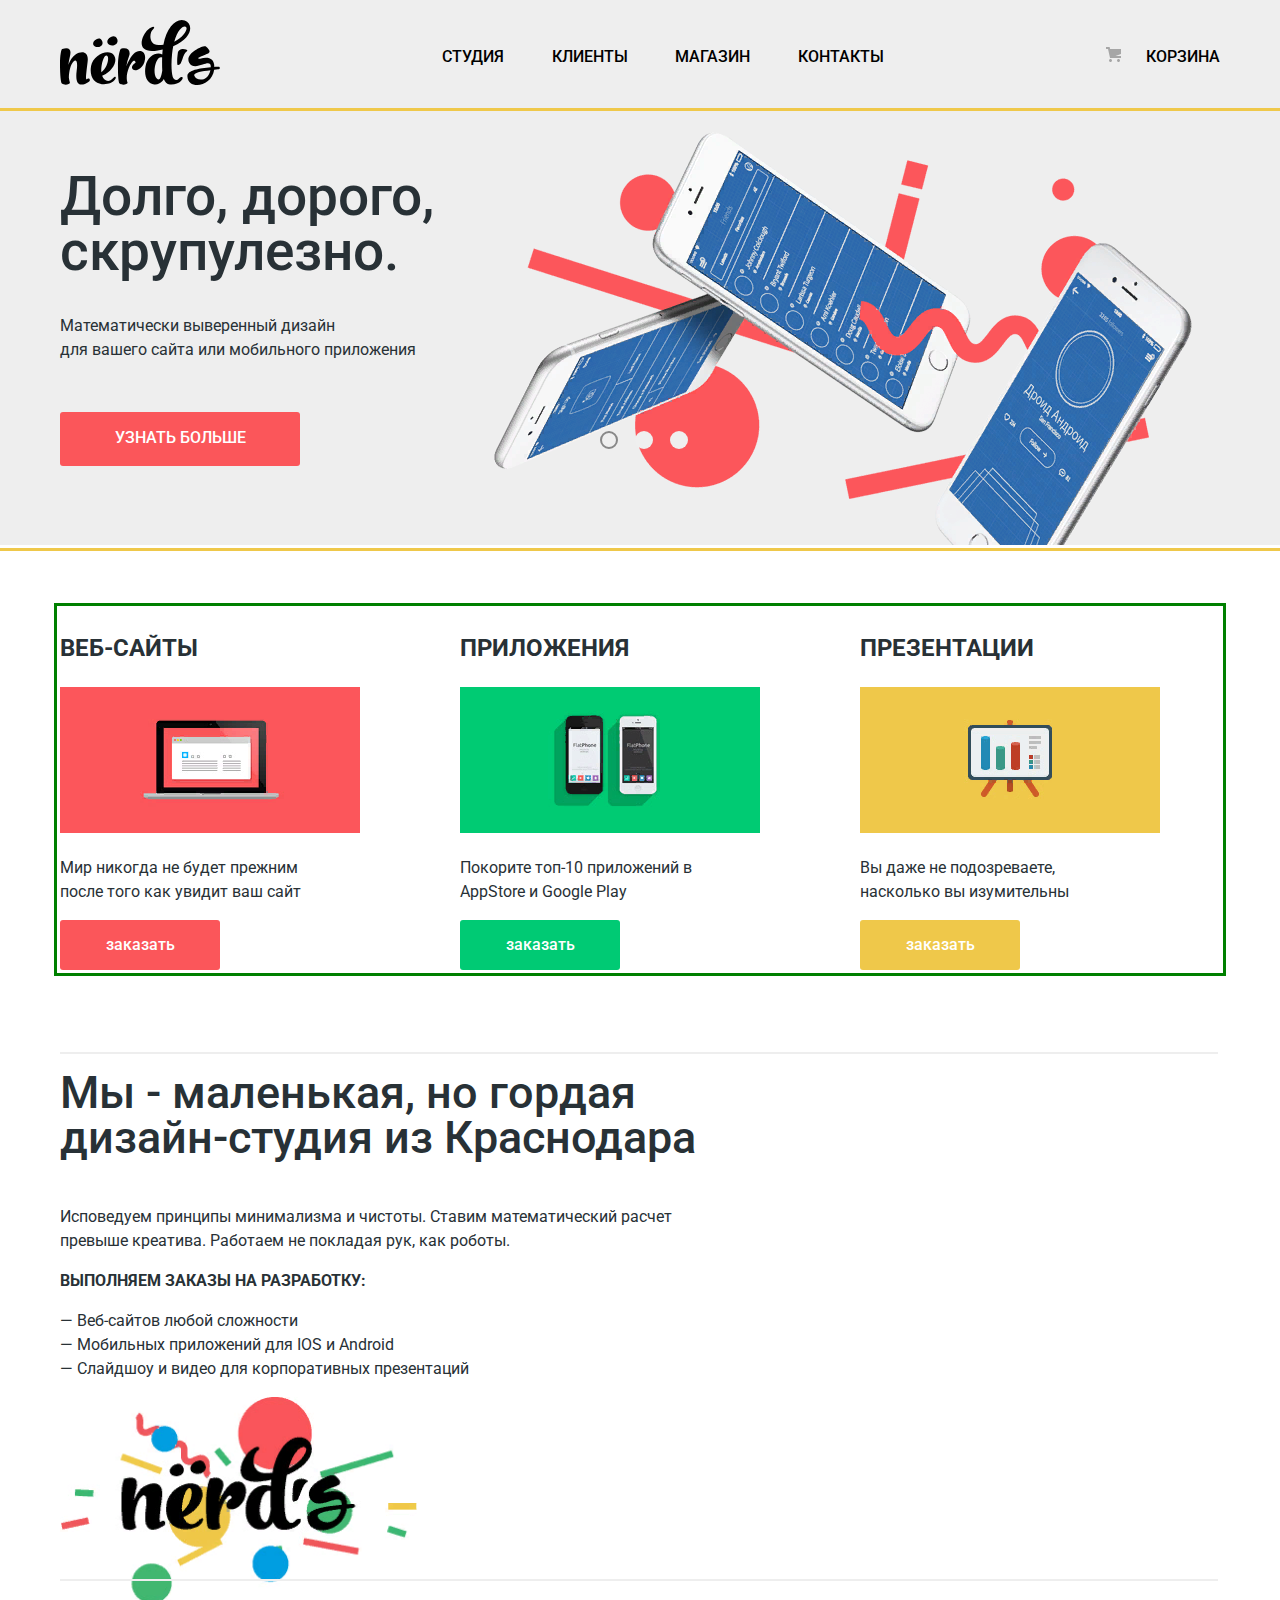
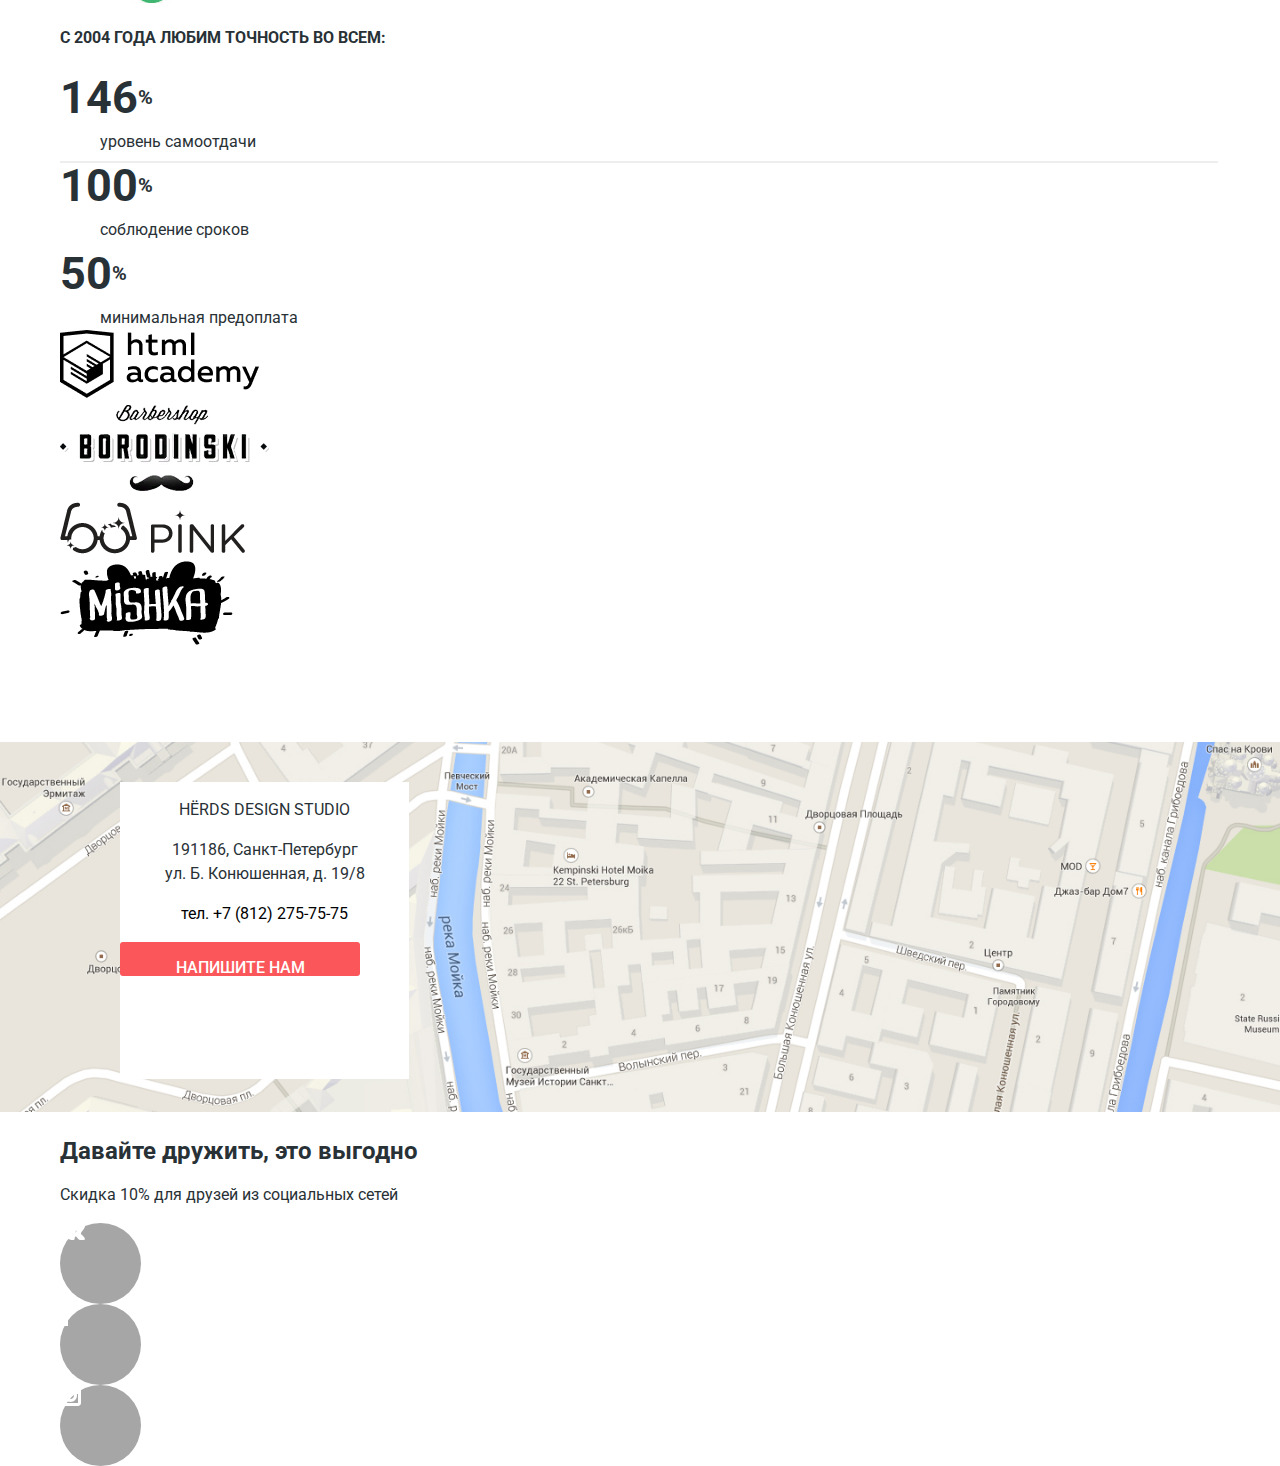
==== 1538197-nerds-29-master/index.html @ d8f3897c "commit" ====
<!DOCTYPE html>
<html class="page" lang="ru">
  <head>
    <meta charset="utf-8">
    <title>HTML Academy: Нёрдс</title>
    <link rel="stylesheet" href="https://fonts.googleapis.com/css2?family=Roboto:wght@400;700&display=swap">
    <link rel="stylesheet" href="normalize.css">
    <link rel="stylesheet" href="style.css">
  </head>
  <body class="page-body"> 
   <header class="main-header">
       <nav class="main-navigation">
          <a class="main-header-logo">
            <img src="img\nerds-logo.svg" width="160" height="65" alt="логотип дизайн-студии Нёрдс">
          </a>
         <ul class="navigation-list">
            <li>
              <a href="blank.html">cтудия</a>
            </li>
            <li>
              <a href="blank.html">клиенты</a>
            </li>
            <li>
              <a href="catalog.html">магазин</a>
            </li>
            <li>
              <a href="blank.html">контакты</a>
            </li>       
         </ul>
         <a class="basket-link" href="blank.html">корзина</a>
       </nav>               
   </header>
   <main class="container">
     <h1 class="main-title">Дизайн-студия Нёрдс</h1>
     <section class="features">
        <h2 class="second-title">Преимущества</h2>
        <div class="slider">
          <ul class="slider-list">
            <li class="slider-item slide-1">
             <h3 class="slogan-slide">Долго, дорого,<br>скрупулезно.</h3>
              <p class="text-slide">Математически выверенный дизайн<br>для вашего сайта или мобильного приложения</p>
              <a class="big-button slide-button" href="#">Узнать больше</a>
            </li>
            <li class="slider-item slide-2">
             <h3 class="slogan-slide">Любим математику<br>как никто другой.</h3>
              <p class="text-slide">Никакого креатива, только математические формулы<br>для расчета идеальных пропорций</p>
              <a class="big-button slide-button" href="#">Узнать больше</a>
            </li>
            <li class="slider-item slide-3">
             <h3 class="slogan-slide">Только ночь,<br>только харкор</h3>
              <p class="text-slide">Работать днём, как все? Мы против этого.<br>Ближе к полуночи работа только начинается</p>
              <a class="big-button slide-button" href="#">Узнать больше</a>
            </li>
          </ul>
          <div class="slider-controls">
           <button class="current" type="button" aria-label="Первый слайд"></button>
           <button type="button" aria-label="Второй слайд"></button>
           <button type="button" aria-label="Третий слайд"></button>
	        </div>
        </div>            
     </section>
     <section class="product">
       <h2 class="second-title">Услуги</h2>
        <ul class="product-list">
          <li class="product-item-1">
            <h3 class="product-title">Веб-сайты</h3>
              <div class="product-picture">
                <img src="img\illustration-1 1.png" width="300" height="146" alt="Веб-сайты">
              </div>   
            <p class="product-text">Мир никогда не будет прежним<br>после того как увидит ваш сайт</p>
            <button class="button" type="button">заказать</button>
          </li>
          <li class="product-item-2">
            <h3 class="product-title">Приложения</h3>
              <div class="product-picture">
                <img src="img\illustration-2 1.png" width="300" height="146" alt="Приложения">
              </div>
            <p class="product-text">Покорите топ-10 приложений в<br>AppStore и Google Play</p>
            <button class="button" type="button">заказать</button>
          </li>
          <li class="product-item-3"> 
            <h3 class="product-title">Презентации</h3>
              <div class="product-picture">
                <img src="img\illustration-3 1.png" width="300" height="146" alt="Презентации">
              </div>
            <p class="product-text">Вы даже не подозреваете,<br>насколько вы изумительны</p>
            <button class="button" type="button">заказать</button>
          </li>
        </ul>
     </section>
     <div class="line-1"></div>
     <section class="services">
       <h2 class="second-title">О нас</h2>
       <div class="content-wrapper">
            <p class="text services-text-1">Мы - маленькая, но гордая<br>дизайн-студия из Краснодара</p>
            <p class="text services-text-2">Исповедуем принципы минимализма и чистоты. Ставим математический расчет<br>превыше креатива. Работаем не покладая рук, как роботы.</p>
            <p class="caption">Выполняем заказы на разработку:</p>
          <ul class="services-list">
            <li class="item services-item-1">&#8212; Веб-сайтов любой сложности</li>
            <li class="item services-item-2">&#8212; Мобильных приложений для IOS и Android</li>
            <li class="item services-item-3">&#8212; Слайдшоу и видео для корпоративных презентаций</li>
          </ul>
       </div>
       <div class="progress-wrapper">
           <p class="big-logo">
              <img src="img\nerds-illustration 1.png" width="360" height="208" alt="логотип Нёрдс">
           </p>
           <p class="description-progress">С 2004 года любим точность во всем:</p>
         <dl class="progress-list">
           <dt class="progress progress-1">
             <span class="number">146</span><span class="percent"><sup>%</sup></span>
           </dt>
           <dd>уровень самоотдачи</dd>
           <dt class="progress progress-2">
            <span class="number">100</span><span class="percent"><sup>%</sup></span>
           </dt>
           <dd>соблюдение сроков</dd>
           <dt class="progress progress-3">
             <span class="number">50</span><span class="percent"><sup>%</sup></span>
           </dt>
           <dd>минимальная предоплата</dd>
         </dl>
       </div> 
     </section>
     <div class="line-2"></div>
     <section class="clientes">
       <h2 class="second-title">Портфолио</h2>
        <ul class="clientes-list">
         <li class="client client-1">
           <a href="https://htmlacademy.ru/intensive/htmlcss">
             <img src="img\Group 5.png" width="199" height="68" alt="htmlacademy">
           </a>
         </li>
         <li class="client client-2">
           <a href="#">
             <img src="img\logo-2 2.png" width="209" height="90" alt="barbershop BORODINSKI">
           </a>
         </li>   
         <li class="client client-3">
           <a href="#">
             <img src="img\logo-3 2.png" width="185" height="52" alt="PINK">
           </a>
         </li>
         <li class="client client-4">
           <a href="#">
             <img src="img\logo-4 2.png" width="173" height="84" alt="MISHKA" >
           </a>
         </li>
        </ul>
     </section>
   </main>
   <div class="line-3"></div>
   <footer class="main-footer">
     <section class="contacts">
       <h2 class="second-title">Карта</h2>
       <div class="map"></div>
         <img src="img\map 1.png" alt="карта">
       </div>
       <div class="address">
          <h2 class="second-title">Наш адрес</h2>
          <p class="contacts-capture">HЁRDS DESIGN STUDIO</p>
          <p class="contacts-text">191186, Санкт-Петербург<br>ул. Б. Конюшенная, д. 19/8</p>
          <p class="phone">
            <a href="tel:+78122757575">тел. +7 (812) 275-75-75</a>
          </p>
          <button class="big-button" type="button">Напишите нам</button>        
       </div>
     </section>
     <section class="social-network">
      <div class="social-content"> 
        <h2 class="second-title-visible">Давайте дружить, это выгодно</h2>
        <p class="discount">Скидка 10% для друзей из социальных сетей</p>
      </div>
       <ul class="social-list">
         <li class="social-item vk">
           <a href="https://vk.com/">
             <img src="img\vk-icon.svg" width="26" height="15" alt="VK">
           </a>
         </li>
         <li class="social-item fb">
           <a href="https://www.facebook.com/">
             <img src="img\fb-icon.svg" width="12" height="22" alt="FB">                    
           </a>
         </li>
         <li class="social-item inst">
           <a href="https://www.instagram.com/">
             <img src="img\insta-icon.svg" width="21" height="21" alt="INSTAGRAM">
           </a>
         </li>
       </ul>
     </section>
     
   </footer>
  </body>
</html>
---- 1538197-nerds-29-master/style.css ----
/*Variablez*/

:root {
    --light-gray: #EEEEEE;
    --gray: #888888;
    --dark-gray: #444444;
    --light-red: #FB565A;
    --basic-red: #E74246;
    --dark-red: #D7373B;
    --light-green: #00CA74;
    --basic-green: #00BC6C;
    --dark-green: #00AA62;
    --light-yellow: #EFC84A;
    --basic-yellow: #EAB534;
    --dark-yellow: #E5A722;
    --black:  #000000;
    --light-black: #231F20;
    --dark: #283136;
    --light-dark:#4D4D4D;
    --white: #FFFFFF;
    --basic-gray: #A6A6A6;
   
}

/*Global*/

body {
    margin: 0 auto;
    padding: 0;
    font-family: "Roboto", Arial, sans-serif;
    font-size: 16px;
    line-height: 24px;
    font-style: normal;
    font-weight: normal;  
    color: var(--dark);
    background-color: var(--white);   
}


a {
    text-decoration: none;
    color: var(--black)
}

img {
    max-width: 100%;
    height: auto;
}

/*Grid*/

.page {
    height: 100%;
}

.page-body {
    min-height: 100%;    

}

/*Main Header*/

.main-header {
    margin: 0 auto;
    display: flex;
    font-weight: 500;
    font-size: 16px;
    line-height: 30px;
    text-transform: uppercase;
    color: var(--black);
    background-color: var(--light-gray);
    height: 114px;
    overflow: hidden;  
        
}


/*Navigation*/

.main-navigation {
    margin: 0 auto ;
    width: 1160px;
    display: flex;
    flex-direction: row;
    align-items: center;
    justify-content: space-between;
     
}

.navigation-list {
    list-style: none;
    margin: 0;
    padding: 0;
    display: flex;
    flex-wrap: wrap;
    justify-content: space-between;
    width: 487px;  
    
}
 
.navigation-list a {
    display: block;
    padding: 25px 22.5px;

}

.basket-link {
    display: block;
    padding: 25px 0px 25px 40px;
    position: relative;

}

.basket-link::before {
    content: "";
    position: absolute;
    width: 15px;
    height: 15px;
    background-image: url("img/cart-icon.svg");
    background-repeat: no-repeat;
    background-position: left;
    top: 30px;
    left: 0;

}

.navigation-list a:hover,
.basket-link:hover {
    color: var(--light-red);
}

.navigation-list a:active,
.basket-link:active {
    color: var(--black);
    opacity: 0.3
}


/*Features*/

.features {
    margin: 0 auto 64px;
    background-color: var(--light-gray);
    outline: 3px solid var(--light-yellow);
    outline-offset: 3px;
        
}

.main-title,
.second-title {
    position: absolute;
    width: 1px;
    height: 1px;
    margin: -1px;
    border: 0;
    padding: 0;
    white-space: nowrap;
    clip-path: inset(100%);
    clip: rect(0 0 0 0);
    
}

.big-button {
    display: block;
    width: 240px;
    height: 20px;
    background-color: var(--light-red);
    color: var(--white);
    border-radius: 3px;
    border: none;
    font-weight: 500;
    font-size: 16px;
    line-height: 18px;
    text-transform: uppercase;
    text-align: center;
    padding: 17px 0;
    

}   


.big-button:hover,
.big-button:focus {
    background-color: var(--basic-red);
    
}


.big-button:active {
    background-color: var(--dark-red);
    box-shadow: inset 0px 3px 0px rgba(0, 1, 1, 0.1);
        
}

/*slider*/

.slider {
    position: relative;
}

.slider-list {
    list-style: none;
    margin: 0 auto;
    padding: 0;
}


.slider-item {
    display: flex;
    flex-direction: column;
    width: 1160px;
    height: 431px;
    margin: 0 auto;
    background-repeat: no-repeat;
    background-position: right;

}

.slide-1 {
    background-image: url("img/nerds-index-slide1 1.png");

}


.slide-2 {
    background-image: url("img/nerds-index-slide2 1.png");

}


.slide-3 {
    background-image: url("img/nerds-index-slide3 1.png")

}


.slogan-slide {
    font-weight: 500;
    font-size: 55px;
    line-height: 55px;
    
}

.text-slide{
    margin-top: -20px;
    margin-bottom: 50px;
}
    

.slide-2,
.slide-3 {
    display: none ;
}


.slider-controls  {
    position: absolute;
    display: flex;
    flex-wrap: wrap;
    justify-content: space-between;
    width: 88px;
    left: 600px;
    bottom: 96px;
}

.slider-controls button {
    width: 18px;
    height: 18px;
    border-radius: 50%;
    border: none;
    cursor: pointer;
}

.slider-controls .current {
    border: 2px solid var(--gray);
}

/*Productes*/

.product {
    width: 1160px;
    margin: 0 auto;
    outline: 3px solid green;
    outline-offset: 3px;
    
}

.product-list {
    list-style: none;
    margin: 0;
    padding:0;
    display: flex;
    flex-wrap: wrap;
    
}

.product-list li {
    margin-right: 100px;
    
}
.product-list li:nth-child(3) {
    margin-right: 60px;
    
}

.product-picture {
    order: 10;
}




.button {
    width: 160px;
    height: 50px;
    font-weight: 500;
    font-size: 16px;
    line-height: 18px;
    color: var(--white);
    border-radius: 3px;
    border: none;
}

.product-item-1 .button {
    background-color: var(--light-red);
}

.product-item-1 .button:hover {
    background-color: var(--basic-red);
}

.product-item-1 .button:active {
    background-color: var(--dark-red);
}

.product-item-2 .button {
    background-color: var(--light-green);
}

.product-item-2 .button:hover {
    background-color: var(--basic-green);
}

.product-item-2 .button:active {
    background-color: var(--dark-green);
}

.product-item-3 .button {
    background-color: var(--light-yellow);
}

.product-item-3 .button:hover {
    background-color: var(--basic-yellow);
}

.product-item-3 .button:active {
    background-color: var(--dark-yellow);
}

.product-list .product-title {
    font-weight: 700;
    font-size: 24px;
    line-height: 30px;
    text-transform: uppercase;
}

.line-1 {
    position: absolute;
    width: 1158px;
    height: 2px;
    left: 60px;
    top: 1052px;
    background-color: var(--light-gray);
}

/*Services*/

.services {
    
    width: 1160px;
    margin: 100px auto 0;
    
}

.services-text-1 {
    font-weight: 500;
    font-size: 45px;
    line-height: 45px;
}

.caption {
    font-weight: 700;
    font-size: 16px;
    line-height: 24px;
    text-transform: uppercase;
}

.services-list {
    list-style: none;
    margin-left: -40px;
}

.progress-list {
    
    list-style: none;
    margin: 0;
    padding: 0;
    width: 357px;    
}


.description-progress {
    font-weight: bold;
    font-size: 16px;
    line-height: 24px;
    text-transform: uppercase;
    
}

.progress .number {
    font-weight: 700;
    font-size: 45px;
    line-height: 64px;

}

.progress .percent {
    font-weight: bold;
    font-size: 26px;
    line-height: 40px;
}

.progress-wrapper {
    
    width: 357px;
    
}

    
 
.social-list {
    list-style: none; 
    margin: 0;
    padding: 0;
    
    
}

.client a:hover {
    opacity: 0.2;
}

.client a:active {
    opacity: 0.1;
}


/*Clientes*/
.line-2 {
    position: absolute;
    width: 1158px;
    height: 2px;
    left: 60px;
    top: 1579px;
    background-color: var(--light-gray);
}

.clientes-list {
    width: 1160px;
    list-style: none;
    margin: 0 auto;
    padding: 0;
    
    
    
    
}

.line-3 {
    position: absolute;
    width: 1158px;
    height: 2px;
    left: 60px;
    top: 1761px;
    background-color: var(--light-gray);
}


/*Footer*/

.main-footer {
    margin: 90px auto 0;
}

.contacts {
    position: relative;

}
    

.address {
    display: block;
    position: absolute;
    width: 289px;
    height: 297px;
    left: 120px;
    top: 40px;
    background-color: var(--white);
    text-align: center;
}
    

.social-network {
    
    width: 1160px;
    margin: 0 auto;
}




.social-content {
    order: 1;

}

.social-item {
    background-color: #A6A6A6;
    border-radius: 50%;
    width: 81px;
    height: 81px;
   
}



/*Grid*/




/*Catalog*/
.pagination-list {
    list-style: none;
}

.catalog-header-wrapper {
    
    background-color: var(--light-gray);
    height: 355px;
}

.main-title-catalog {
    justify-self: center;
    font-weight: 500;
    font-size: 55px;
    line-height: 55px;
    
}

.catalog-main {
    
    min-width: 1160px;
    margin: 0 auto;

}

.catalog-product-list {
    list-style: none;
    margin: 0;
    padding: 0;
    
}

.pagination-list {
    
    width: 443px;
}
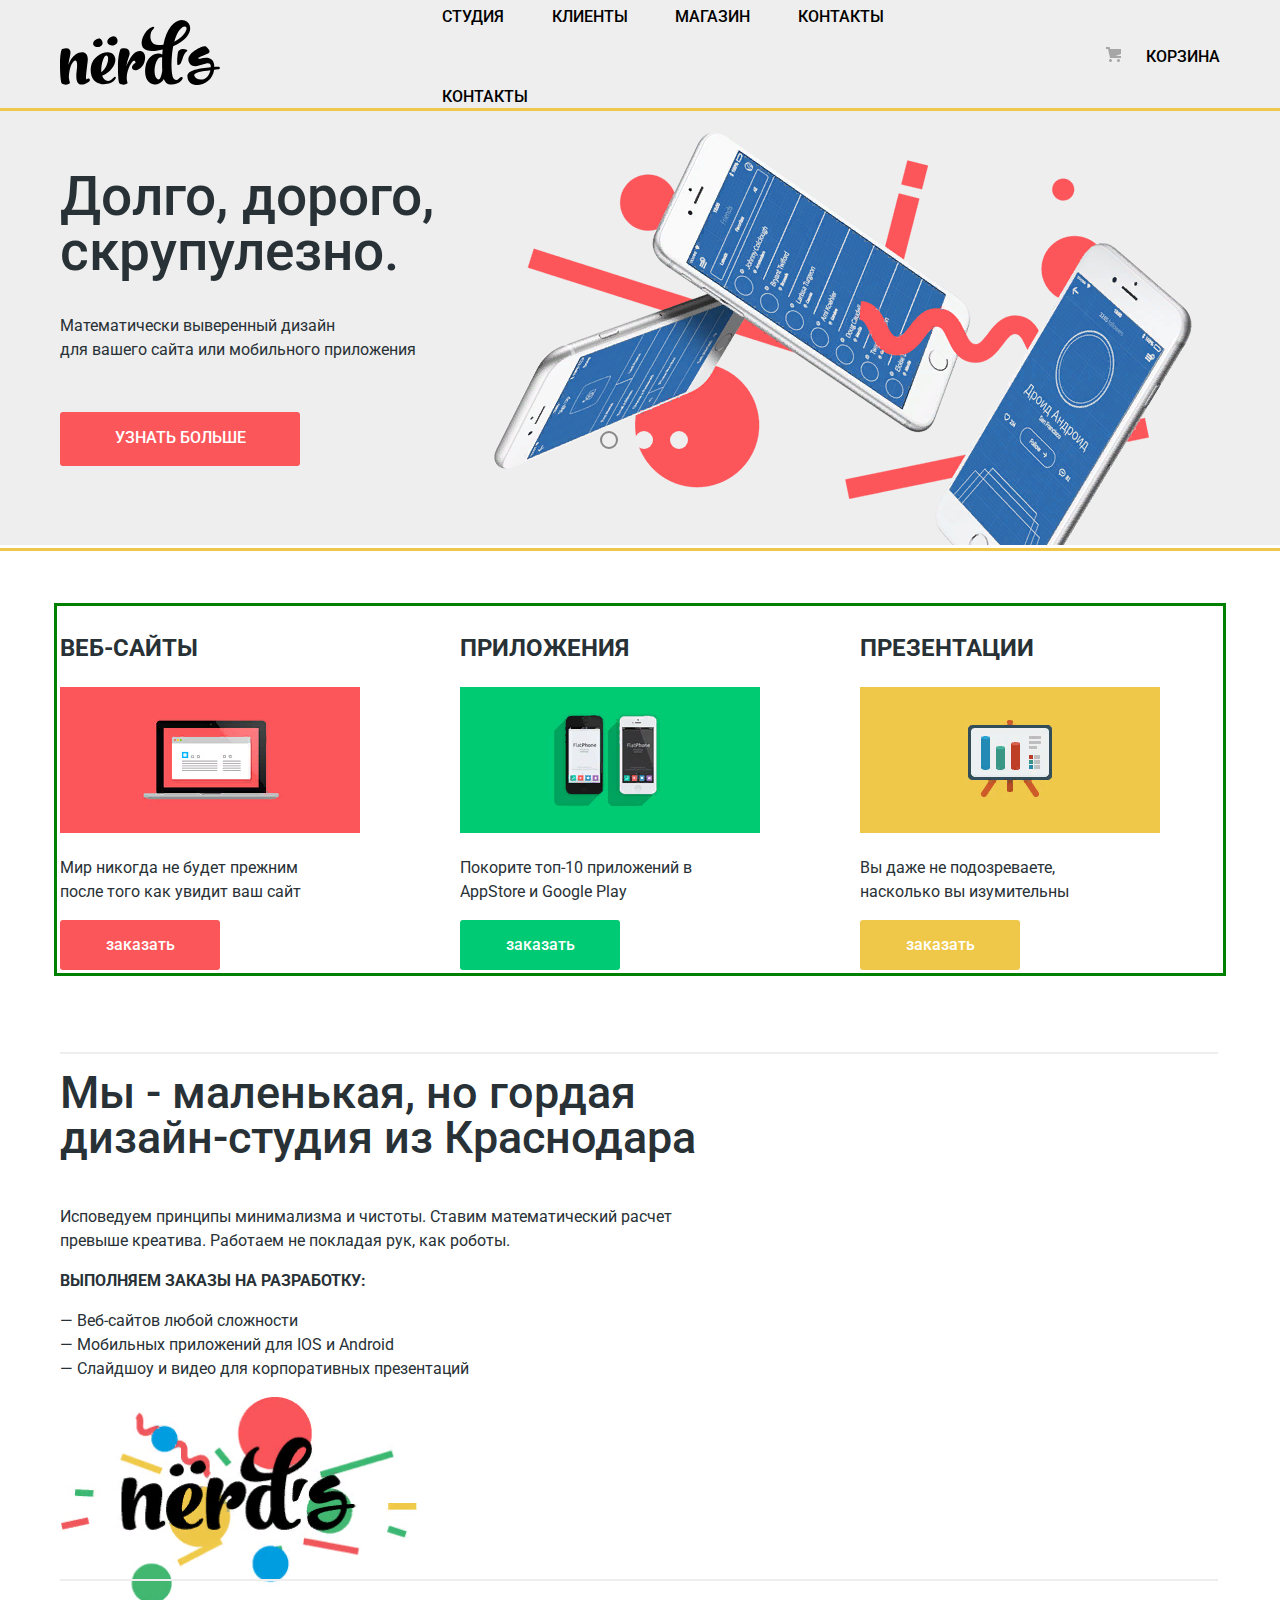
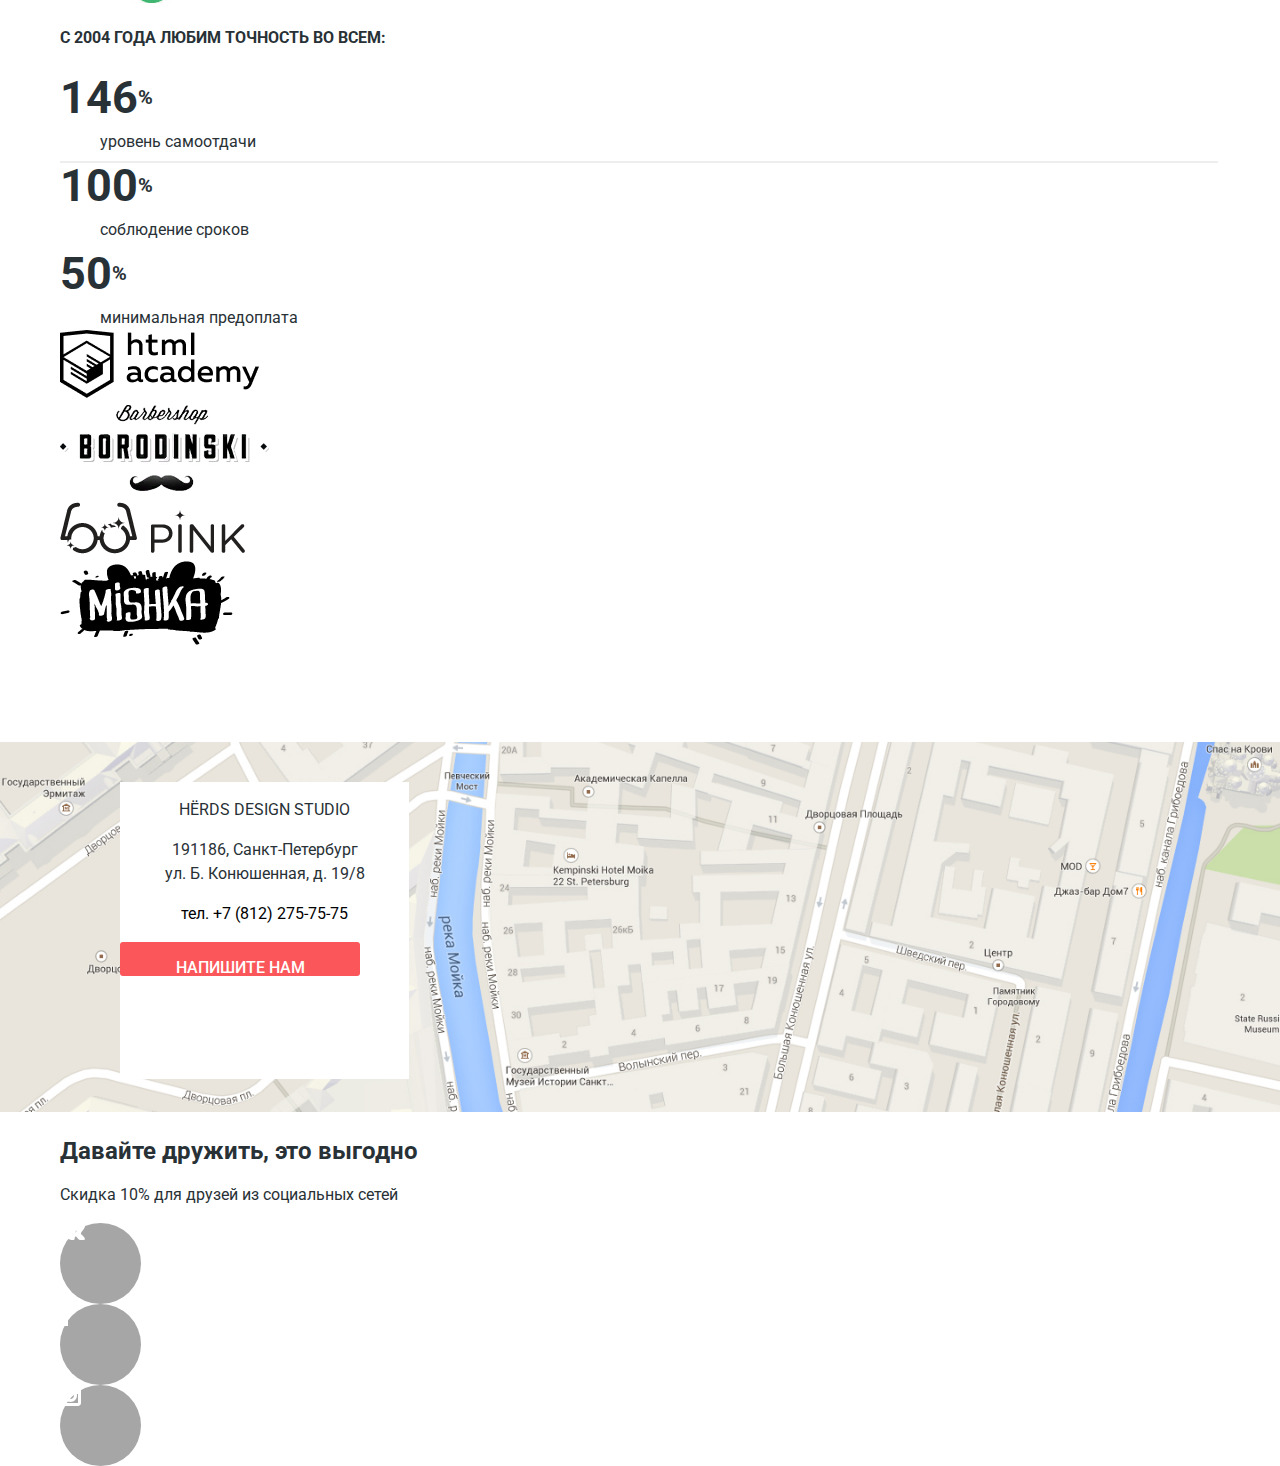
==== commit e7eb81a5: "изменил навигацию" ====
--- a/1538197-nerds-29-master/index.html
+++ b/1538197-nerds-29-master/index.html
@@ -24,6 +24,8 @@
               <a href="catalog.html">магазин</a>
             </li>
             <li>
+              <a href="blank.html">контакты</a>
+            </li>       <li>
               <a href="blank.html">контакты</a>
             </li>       
          </ul>
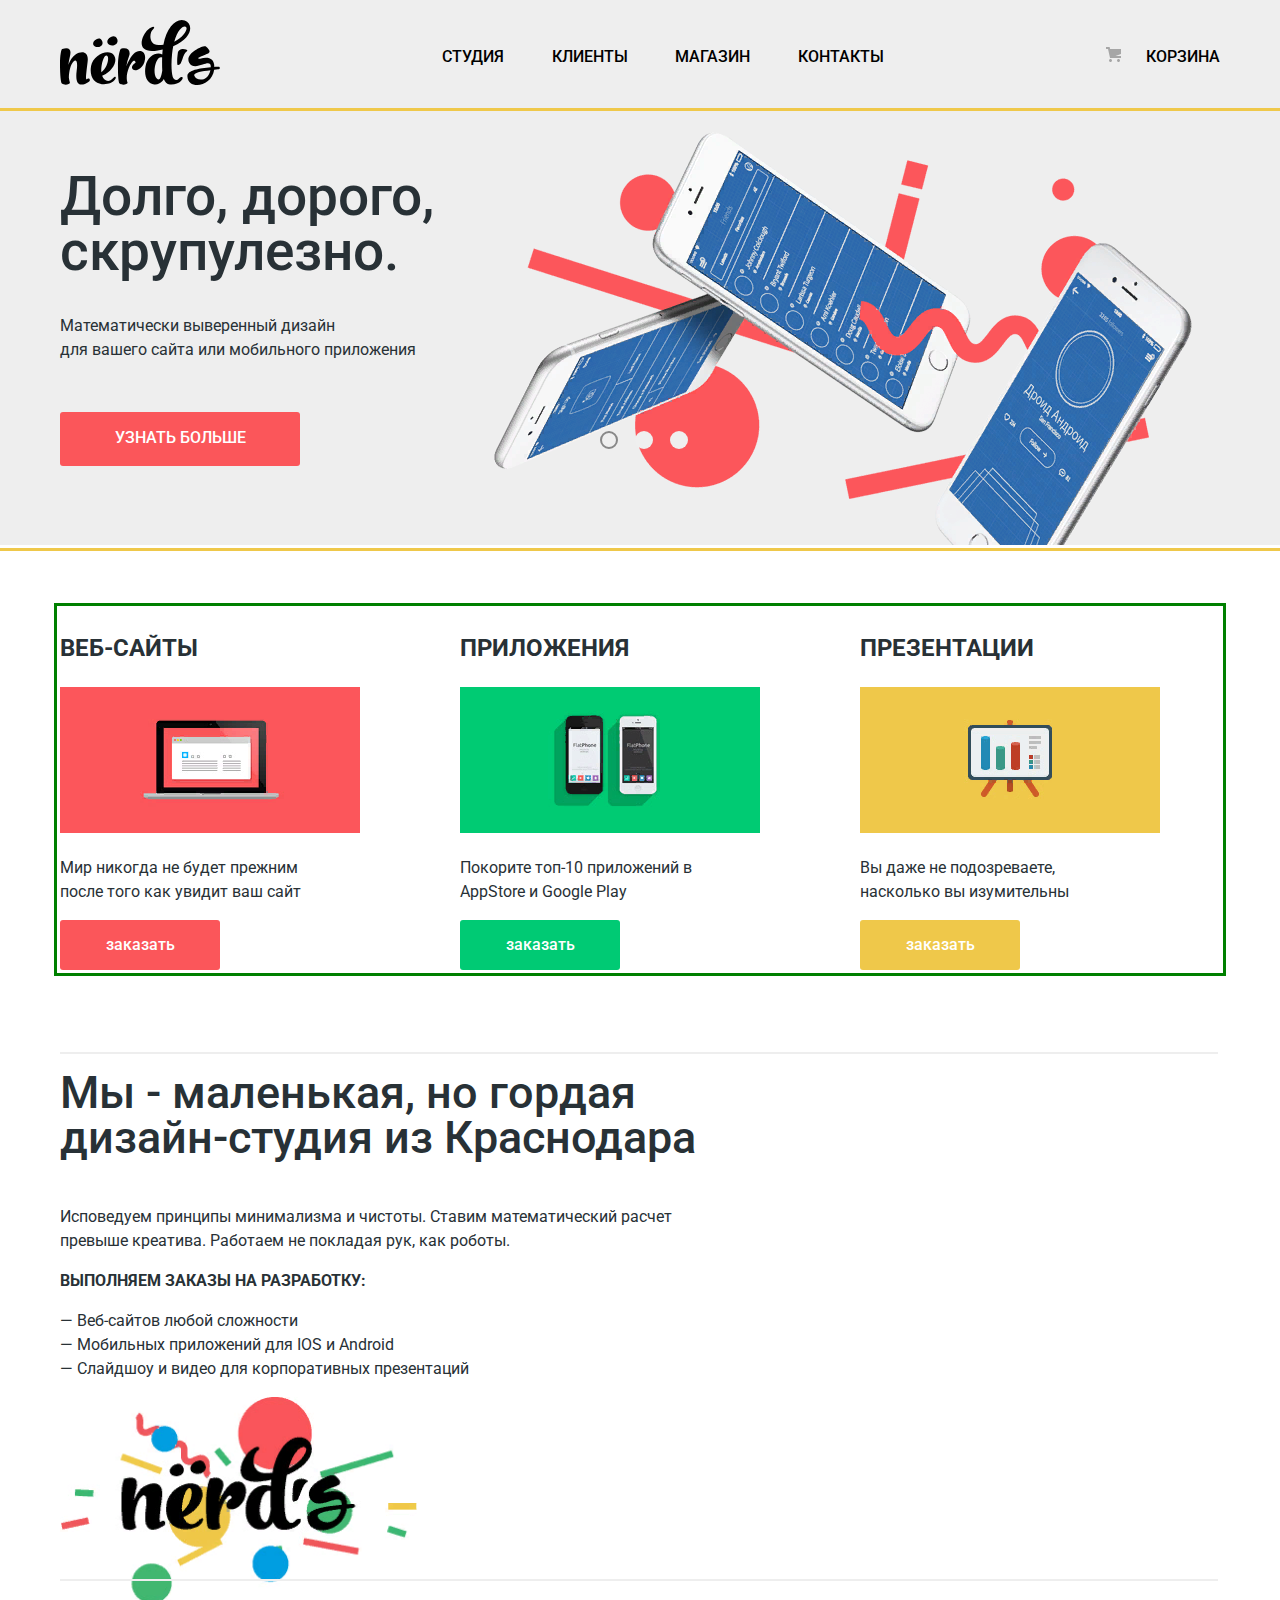
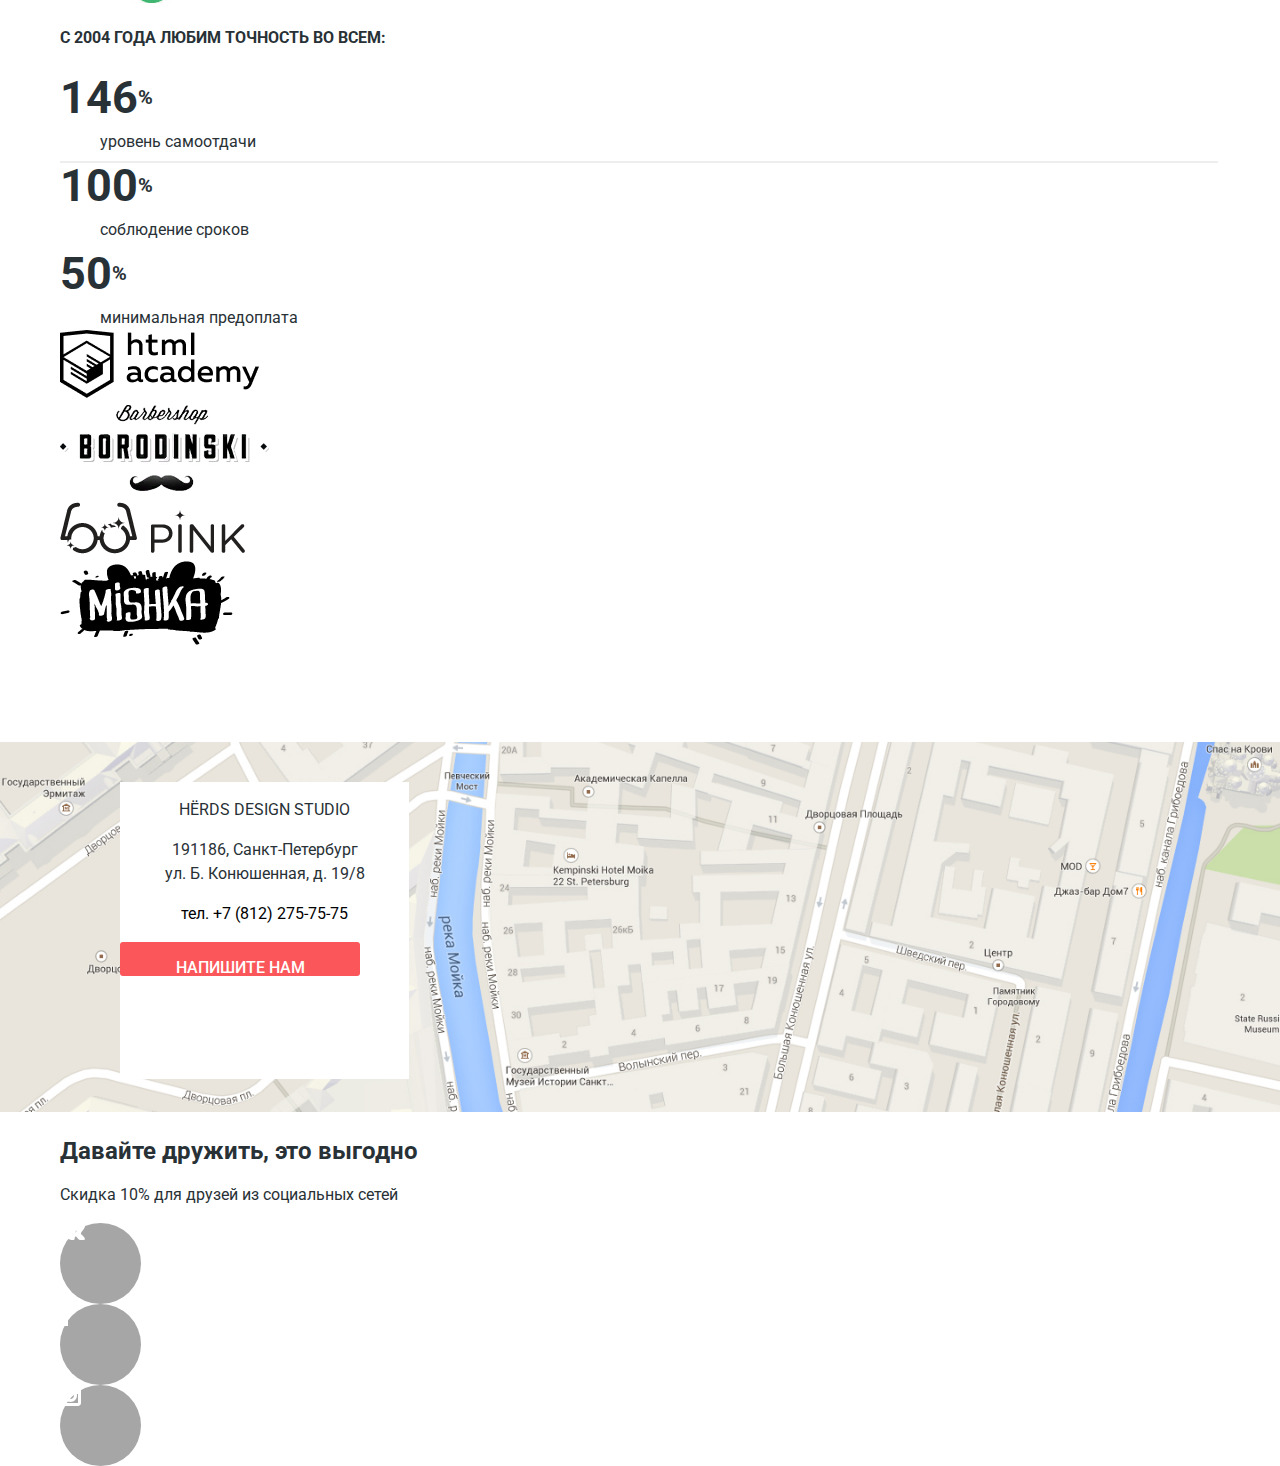
==== commit e8525626: "commit" ====
--- a/1538197-nerds-29-master/index.html
+++ b/1538197-nerds-29-master/index.html
@@ -25,9 +25,7 @@
             </li>
             <li>
               <a href="blank.html">контакты</a>
-            </li>       <li>
-              <a href="blank.html">контакты</a>
-            </li>       
+            </li>    
          </ul>
          <a class="basket-link" href="blank.html">корзина</a>
        </nav>               
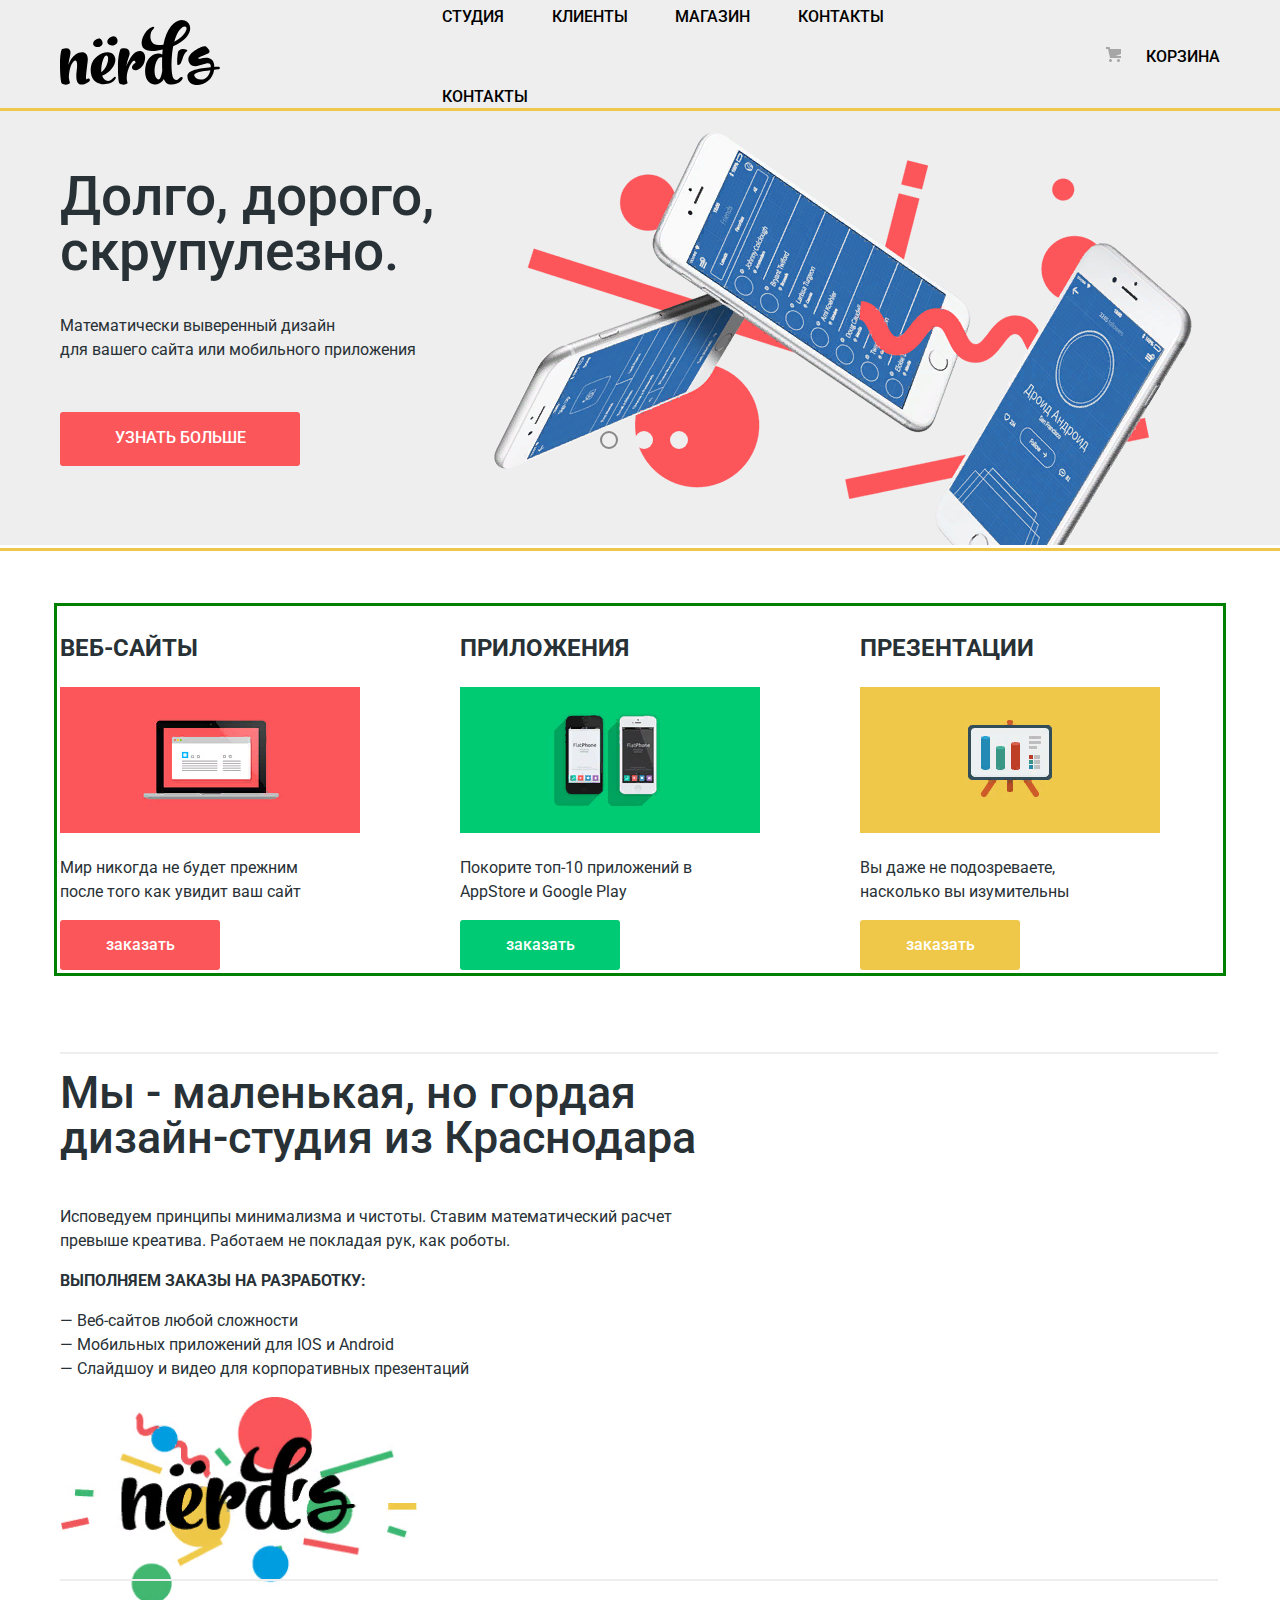
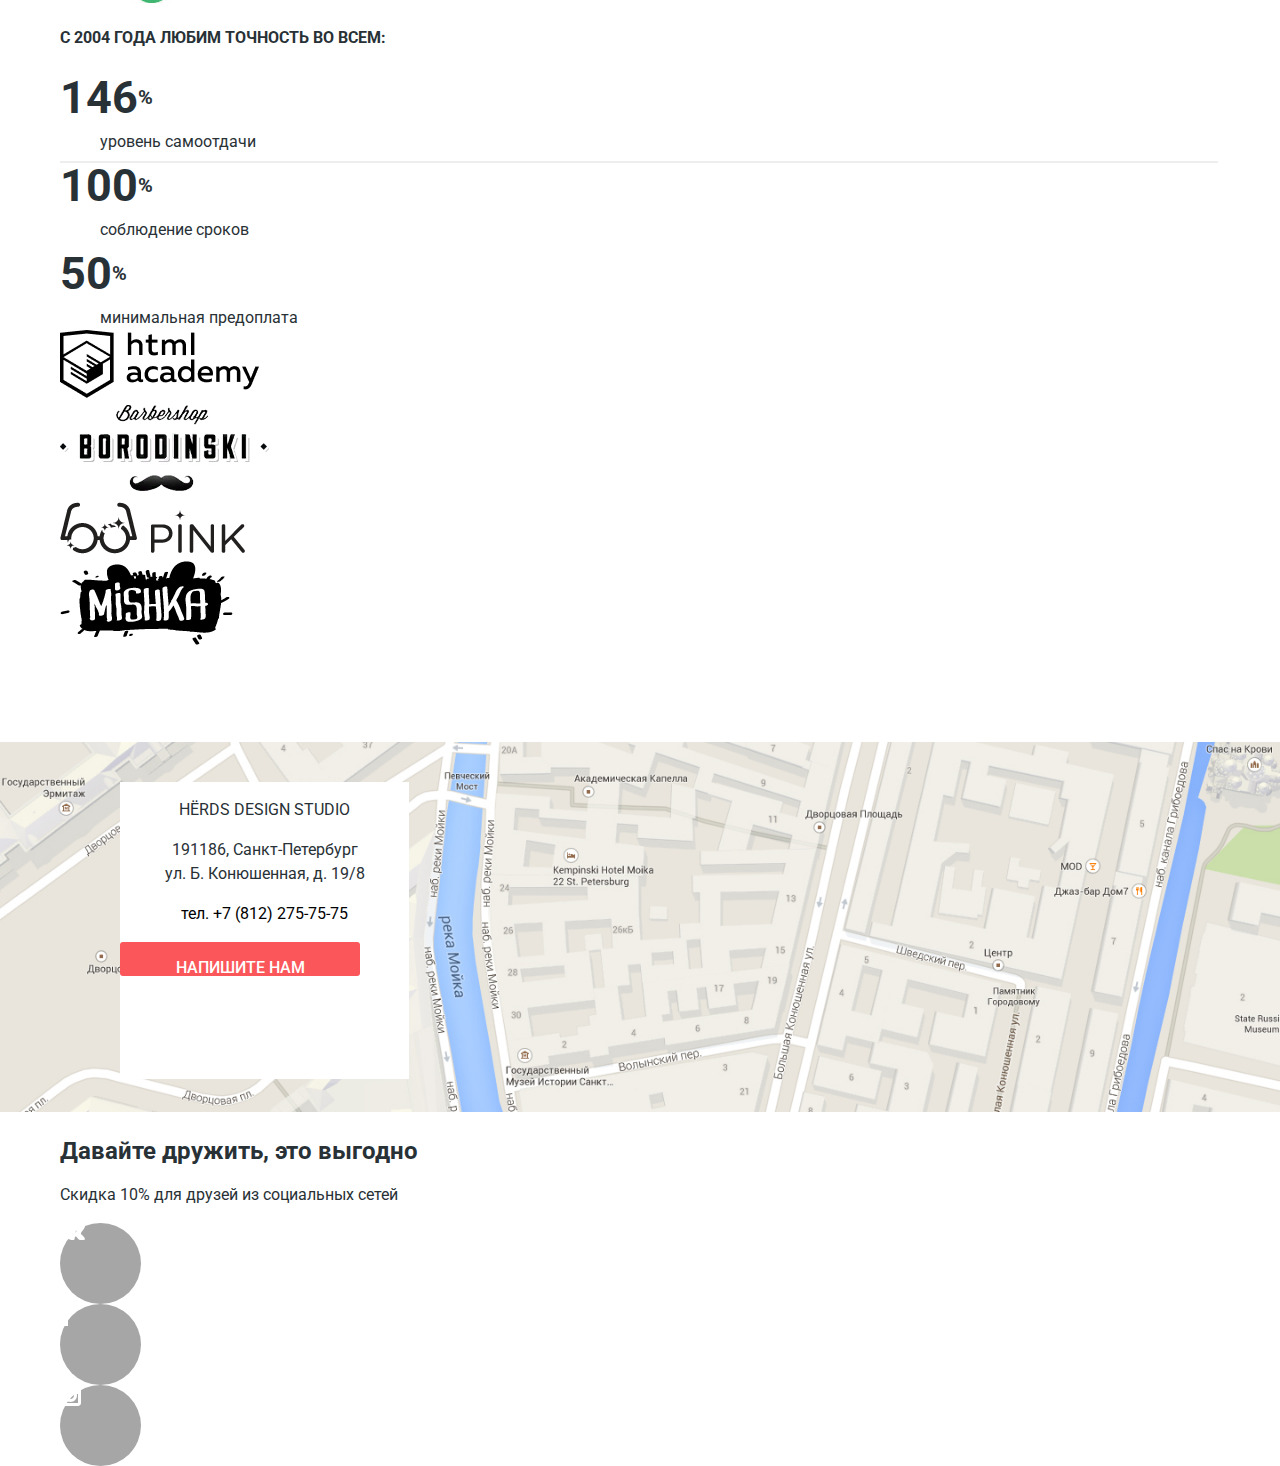
==== commit 846c161a: "commit" ====
--- a/1538197-nerds-29-master/index.html
+++ b/1538197-nerds-29-master/index.html
@@ -23,6 +23,9 @@
             <li>
               <a href="catalog.html">магазин</a>
             </li>
+            <li>
+              <a href="blank.html">контакты</a>
+            </li>   
             <li>
               <a href="blank.html">контакты</a>
             </li>    
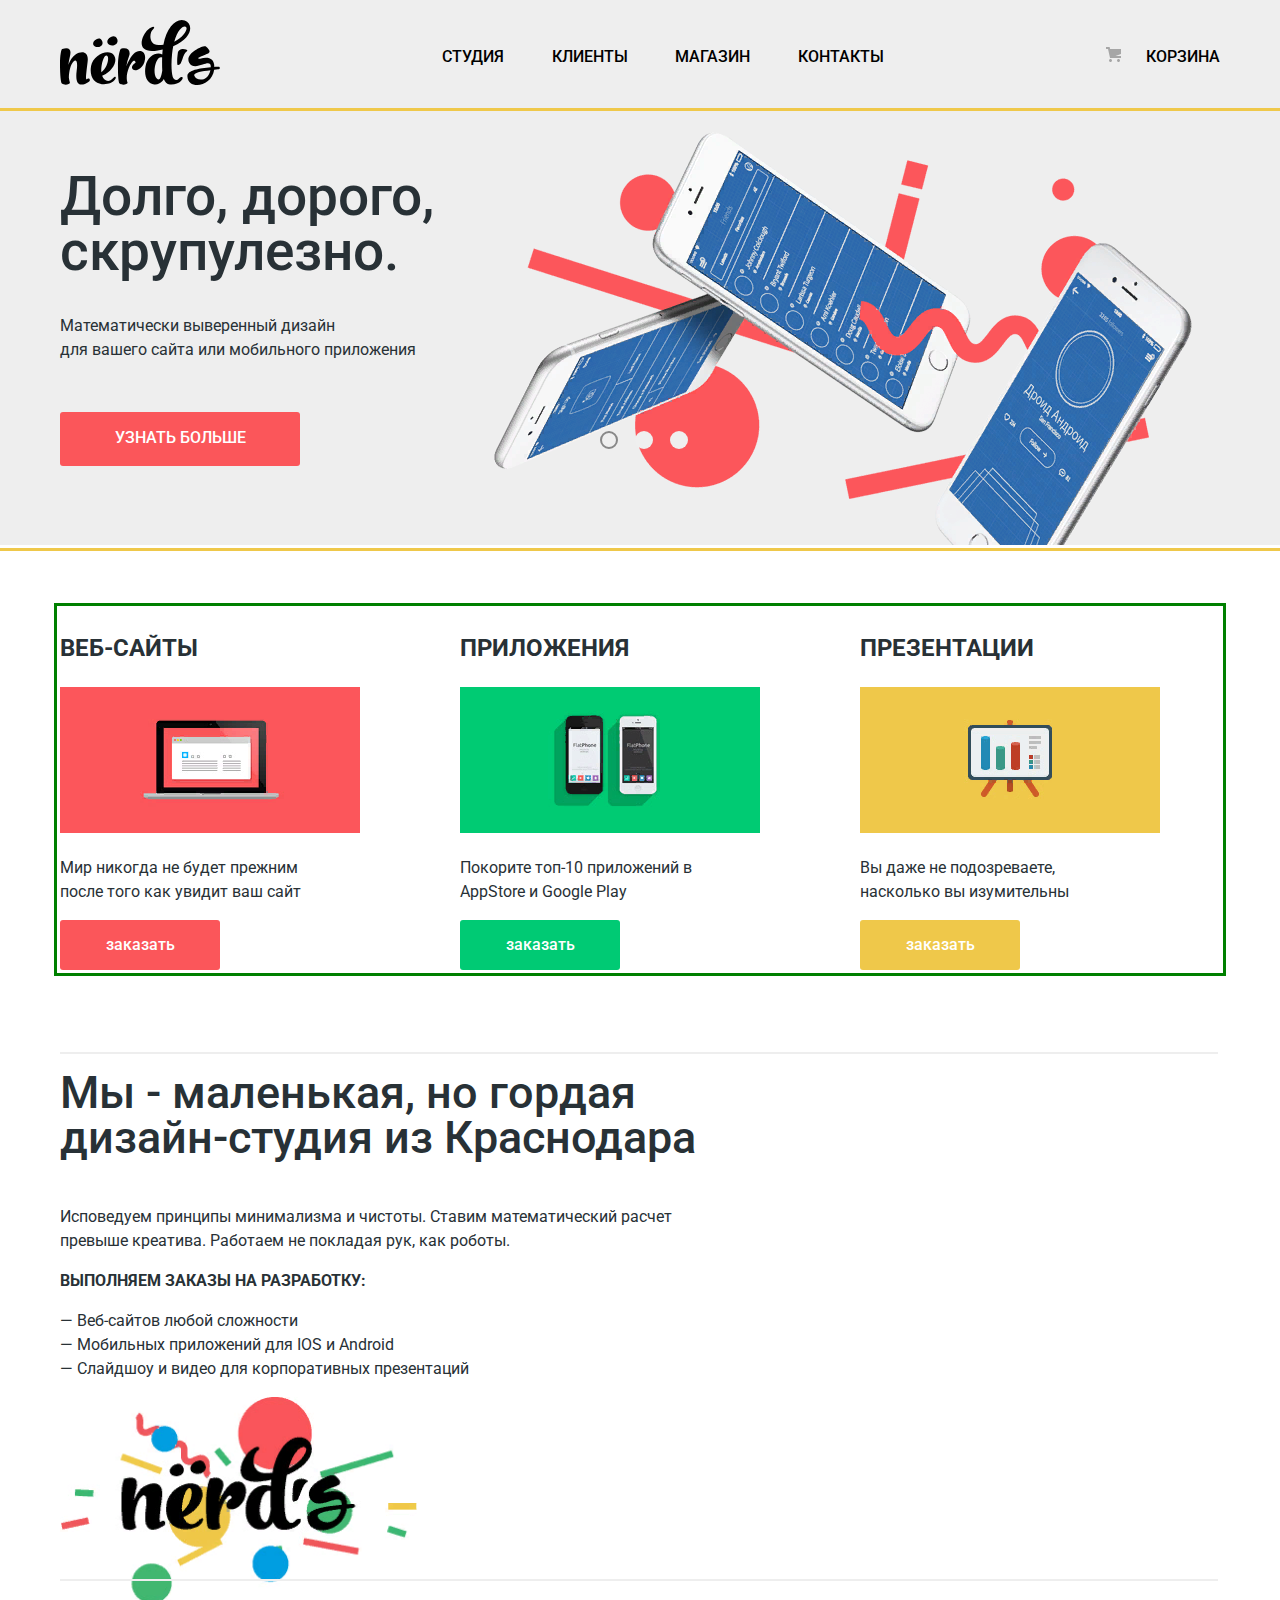
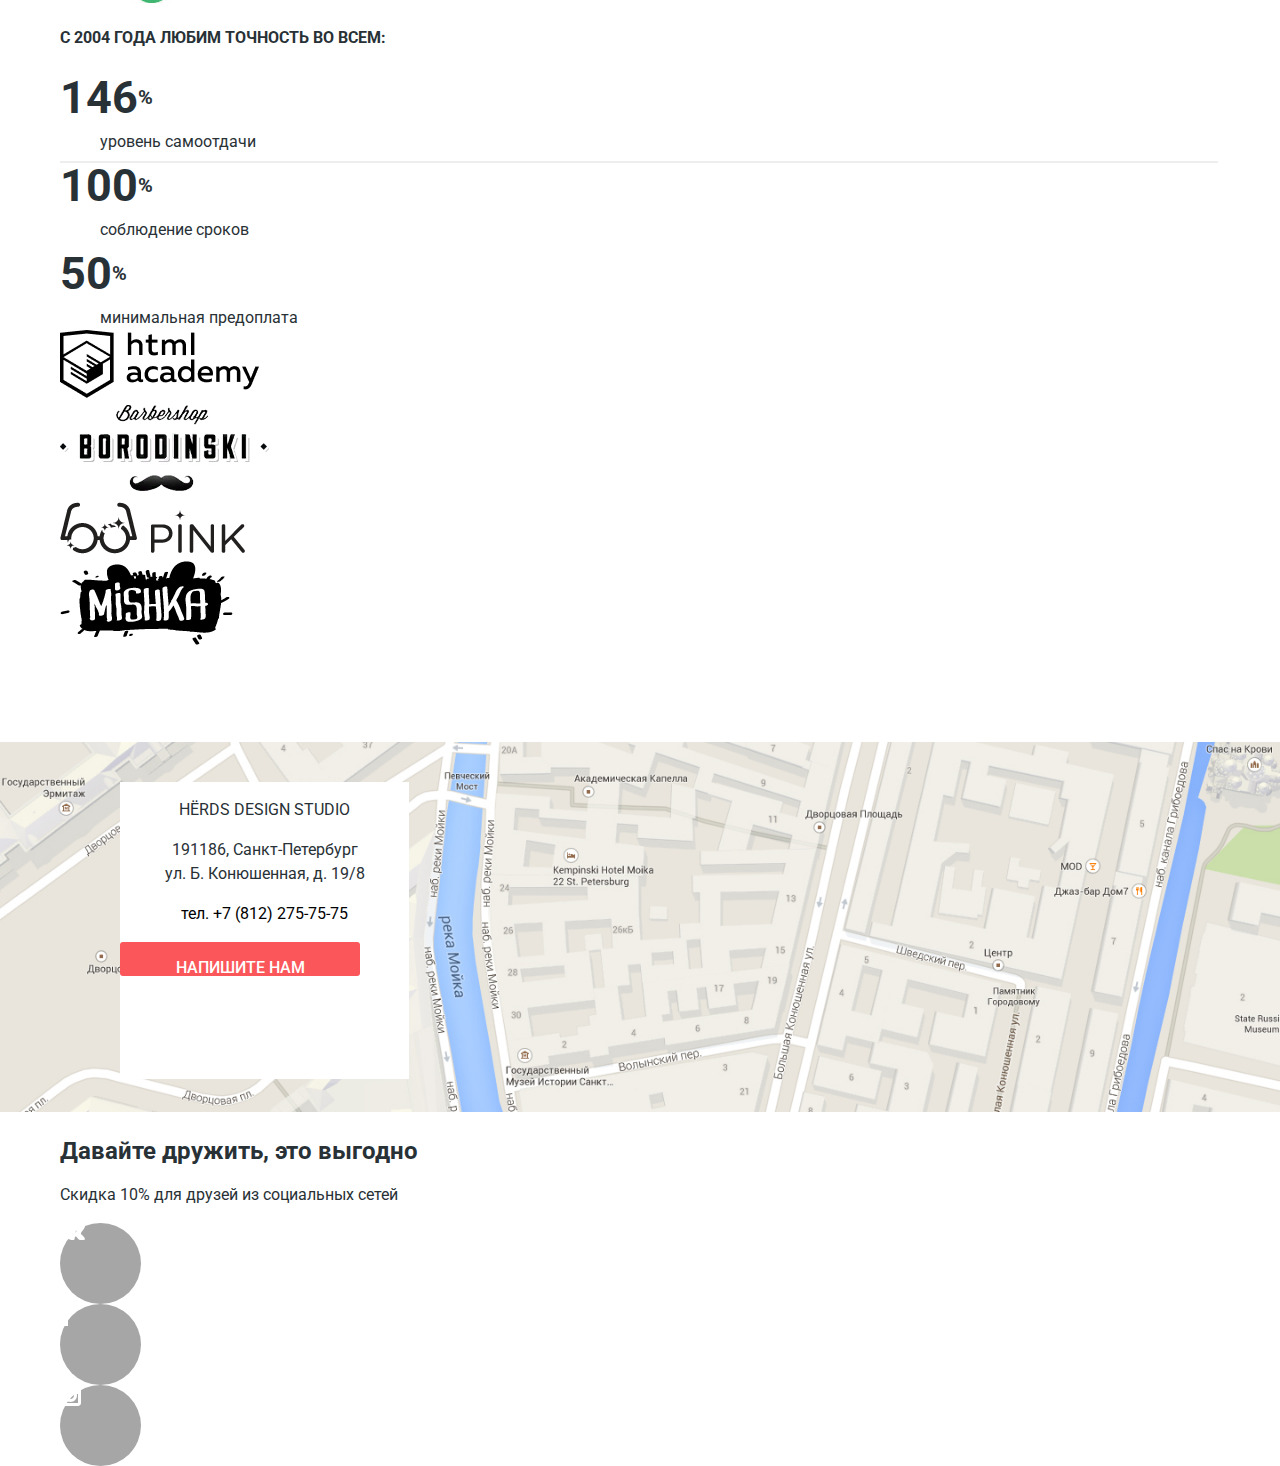
==== commit 113d50c6: "починил навигацию" ====
--- a/1538197-nerds-29-master/index.html
+++ b/1538197-nerds-29-master/index.html
@@ -26,9 +26,6 @@
             <li>
               <a href="blank.html">контакты</a>
             </li>   
-            <li>
-              <a href="blank.html">контакты</a>
-            </li>    
          </ul>
          <a class="basket-link" href="blank.html">корзина</a>
        </nav>               
